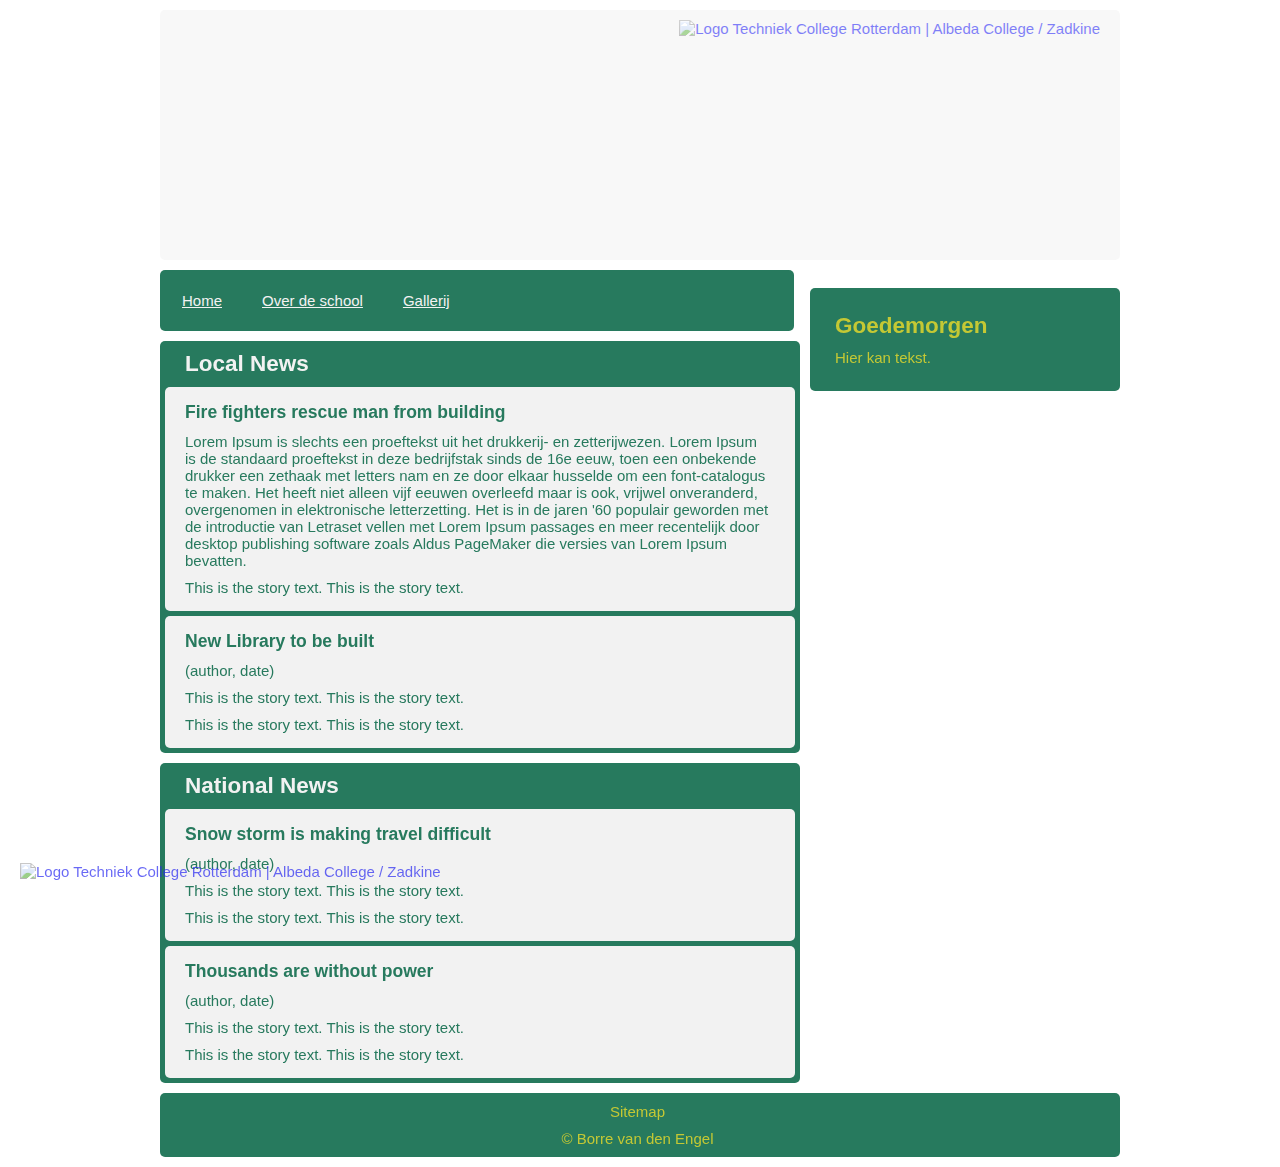
==== index.html @ 30a44307 "Add files via upload" ====
<!DOCTYPE html>
<html lang="nl">
  <head>
    <meta charset="UTF-8">
    <title>News</title>
    <link rel="stylesheet" type="text/css" href="style.css">
    <!--[if lt IE 9]>
    <script>
      document.createElement("article");
      document.createElement("aside");
      document.createElement("footer");
      document.createElement("header");
      document.createElement("main");
      document.createElement("nav");
      document.createElement("section");
    </script>
    <![endif]-->
  </head>
  <body>
  <a href="https://techniekcollegerotterdam.nl">
  <img src="https://www.techniekcollegerotterdam.nl/sites/default/files/logo-techniek-college.svg" alt="Logo Techniek College Rotterdam | Albeda College / Zadkine" class="logo2">
   </a>
   <header class="banner">
	<div class="banneroverlay">
    <a href="index.html">
	<img src="https://www.techniekcollegerotterdam.nl/sites/default/files/logo-techniek-college.svg" alt="Logo Techniek College Rotterdam | Albeda College / Zadkine" class="logo1">
	  </a>
	  </div>
    </header>
 <nav>
    <ul>
    <li><a href="#">Home</a></li>
    <li><a href="#">Over de school</a>
      <ul class="dropdown">
        <li><a href="#">Natschool</a></li>
        <li><a href="#">Eduarte</a></li>
        <li><a href="#">Opleidingswijzer</a></li>
		<li><a href="#">SLB</a></li>
      </ul>
    </li>
    <li><a href="#">Gallerij</a></li>
  </ul>
    </nav>
   

    <main>
	
      <section>
        <h2>Local News</h2>
        <article>
          <header> 
            <h3>Fire fighters rescue man from building</h3>
          </header>
          <p>
Lorem Ipsum is slechts een proeftekst uit het drukkerij- en zetterijwezen. 
Lorem Ipsum is de standaard proeftekst in deze bedrijfstak sinds de 16e eeuw, toen een onbekende drukker een zethaak
 met letters nam en ze door elkaar husselde om een font-catalogus te maken. 
 Het heeft niet alleen vijf eeuwen overleefd maar is ook, vrijwel onveranderd, overgenomen in elektronische letterzetting.
 Het is in de jaren '60 populair geworden met de introductie van Letraset vellen met Lorem Ipsum passages 
 en meer recentelijk door desktop publishing software zoals Aldus PageMaker die versies van Lorem Ipsum bevatten.
 </p>
          <p>This is the story text. This is the story text.</p>
        </article>

        <article>
          <header>
            <h3>New Library to be built</h3>
            <p>(author, date)</p>
          </header>
          <p>This is the story text. This is the story text.</p>
          <p>This is the story text. This is the story text.</p>
        </article>
      </section>

      <section>
        <h2>National News</h2>
        <article>
          <header>
            <h3>Snow storm is making travel difficult</h3>
            <p>(author, date)</p>
          </header>
          <p>This is the story text. This is the story text.</p>
          <p>This is the story text. This is the story text.</p>
        </article>

        <article>
          <header>
            <h3>Thousands are without power</h3>
            <p>(author, date)</p>
          </header>
          <p>This is the story text. This is the story text.</p>
          <p>This is the story text. This is the story text.</p>
        </article>
      </section>
    </main>

    
	<aside>
      <h2>Goedemorgen</h2>
      <p>Hier kan tekst.</p>
    </aside>
    <footer>
     <p>Sitemap</p> <p>&copy; Borre van den Engel</p> 
    </footer>

  </body>
</html>
---- style.css ----
@charset "UTF-8";

article, aside, footer, header, main, nav, section {
  display: block;
}

h1, h2, h3, ul, li,  p {
  padding: 5px 10px 5px 5px;
  margin: 0;
}
html, body,  
article, aside, footer, header, main, nav, section {
  padding: 0;
  margin: 0;
}
.banner .banneroverlay h1, .banner .banneroverlay p {
	color: #f0f0f0;
	opacity: 1;
	
}
.banner {
  background-image: url("banner.jpg");
  background-size: cover;
  background-position: center;
height: 250px;
  margin-top:10px;
   border: 0px;
  border-radius: 5px;
}
.banneroverlay {
  background: #f0f0f0;
  opacity: 0.6;
  color: #f0f0f0;
  padding: 10px 20px;
  margin-top:10px;
  height: 230px;
   border: 0px;
  border-radius: 5px;
}
.logo1 {
	float:right;
}
.logo2 {
	position: fixed;
	bottom: 20px;
	left: 20px;
	opacity: 0.7;
}
body {
  width: 960px;
  margin-left: auto;
  margin-right: auto; 
  background: url("background_white.png");
  opacity: 0.85;
  background-size: cover;
  background-attachment: fixed;
  background-position: center;
  font-family: Helvetica, Arial, sans-serif;
  font-size: 15px;
  
}

/* Navigatie */
nav {
  background-color: #006241;
  padding: 2px;
  margin-top: 10px;
   border: 0px;
  border-radius: 5px;
  width: 630px;
  float:left;
  
}
ul {
 
    list-style: none;
    margin: 0;
    padding-left: 0;
	padding-top: 0;
}

li {
    color: #f0f0f0;
  background: #006241;
    display: block;
    float: left;
    padding: 20px;
    position: relative;
    text-decoration: none;
  transition-duration: 0.5s;
}
  
li a {
  color: #f0f0f0
}

li:hover {
    background: #babf10;
    cursor: pointer;
}

ul li ul {
    visibility: hidden;
  opacity: 0;
  min-width: 5rem;
  width:100%;
    position: absolute;
  transition: all 0.5s ease;
  margin-top: 20px;
    left: 0;
  display: none;
}

ul li:hover > ul,
ul li:focus-within > ul, 
ul li ul:hover {
  visibility: visible;
  opacity: 1;
  display: block;
}

ul li ul li {
    clear: both;
  width: 100%;
}

/* Website */
section {
  background-color: #006241;
  margin-top: 10px;
  padding: 5px;
  border: 0px;
  border-radius: 5px;
  
}
section h2 {
	padding:5px 9px 5px 20px;
	color: #f0f0f0;
}

article {
  background-color: #f0f0f0;
  margin-top: 5px;
  padding: 10px 15px;
  border: 0px;
  border-radius: 5px;
  color: #006241;
}

main {
  width: 640px;
  float: left;
  margin-bottom: 10px;
}

aside {
  background-color: #006241;
  width: 270px;
  float: right;
  padding: 20px;
  margin-top: -43px;
  color: #babf10; 
  border: 0px;
  border-radius: 5px;

}

footer {
  clear: both;
  background-color: #006241;
  color: #babf10;
  padding: 5px 20px;
  border: 0px;
  border-radius: 5px;
  margin-bottom:10px;
  text-align: center;
}
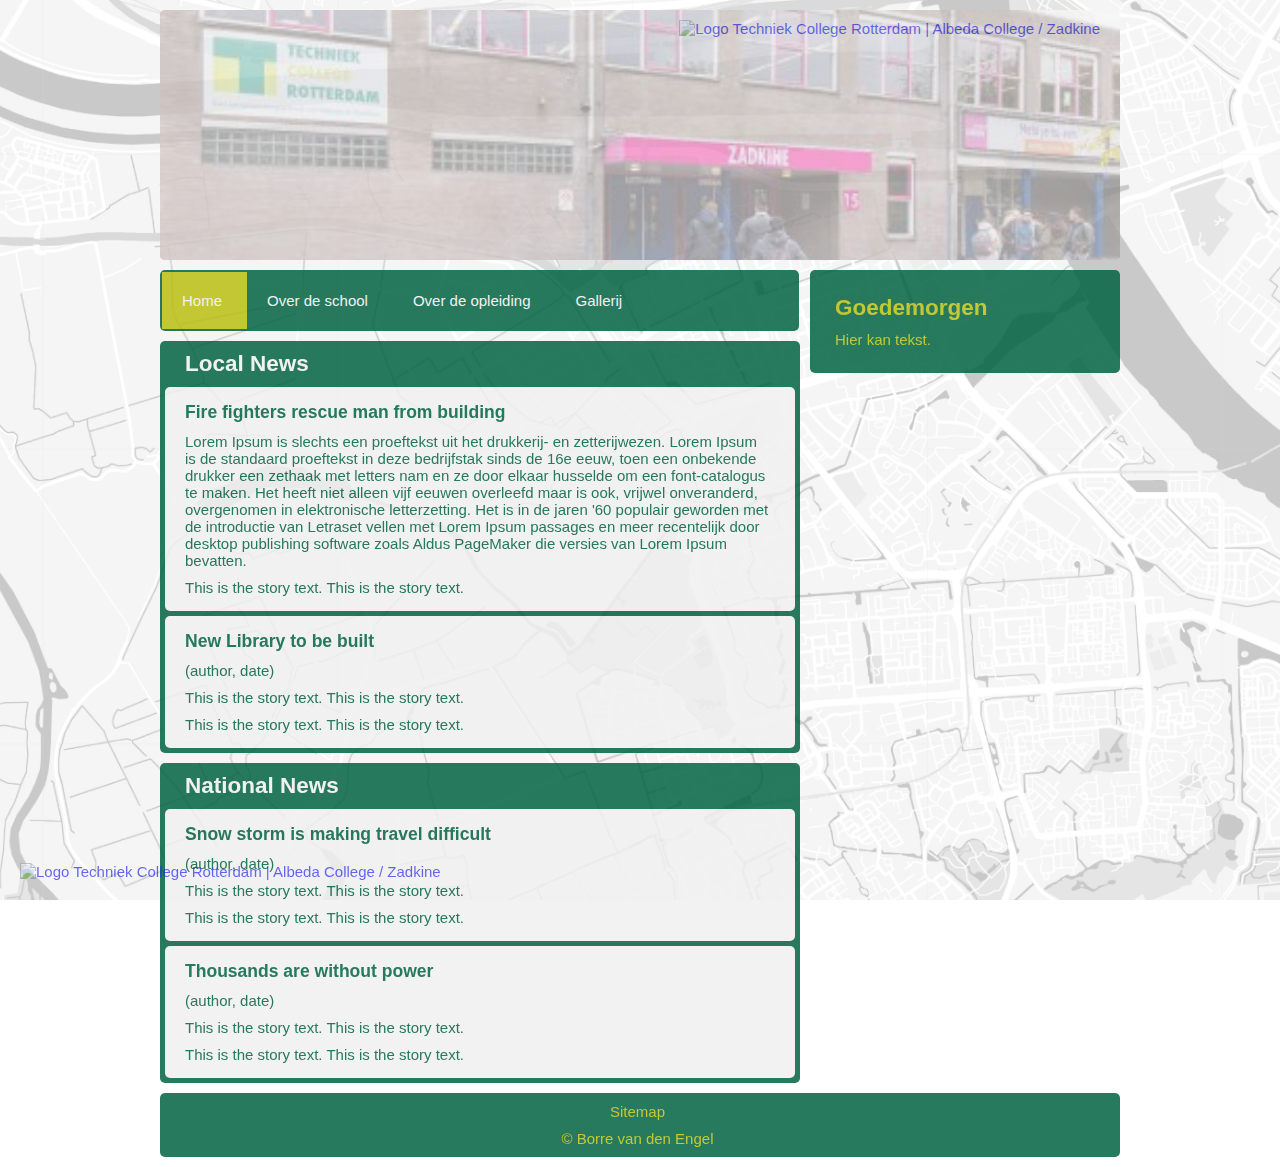
==== commit ce7b2515: "Add files via upload" ====
--- a/index.html
+++ b/index.html
@@ -2,7 +2,7 @@
 <html lang="nl">
   <head>
     <meta charset="UTF-8">
-    <title>News</title>
+    <title>Home :: Website Ouderavond </title>
     <link rel="stylesheet" type="text/css" href="style.css">
     <!--[if lt IE 9]>
     <script>
@@ -29,16 +29,17 @@
     </header>
  <nav>
     <ul>
-    <li><a href="#">Home</a></li>
-    <li><a href="#">Over de school</a>
+    <li id="active"><a href="index.html">Home</a></li>
+    <li><a href="ods.html">Over de school</a>
       <ul class="dropdown">
-        <li><a href="#">Natschool</a></li>
-        <li><a href="#">Eduarte</a></li>
-        <li><a href="#">Opleidingswijzer</a></li>
-		<li><a href="#">SLB</a></li>
+        <li><a href="ods_natschool.html">Natschool</a></li>
+        <li><a href="ods_eduarte.html">Eduarte</a></li>
+        <li><a href="ods_opleidingswijzer.html">Opleidingswijzer</a></li>
+		<li><a href="ods_slb.html">SLB</a></li>
       </ul>
     </li>
-    <li><a href="#">Gallerij</a></li>
+	<li><a href="odo.html">Over de opleiding</a>
+    <li><a href="gallerij.html">Gallerij</a></li>
   </ul>
     </nav>
    
--- a/style.css
+++ b/style.css
@@ -59,7 +59,45 @@
   font-size: 15px;
   
 }
-
+/* Side nav */
+
+
+aside ul {
+	background-color: #006241;
+  padding: 2px;
+  width: 250px;
+  margin-top: 10px;
+	list-style: none;
+    margin: 0;
+    padding-left: 0;
+	padding-top: 0;
+}
+aside ul li {
+	    color: #f0f0f0;
+  background: #babf10;
+
+    display: block;
+    float: left;
+   width: 250px;
+    position: relative;
+    text-decoration: none;
+  transition-duration: 0.5s;
+}
+aside ul li a {
+	text-decoration: none;
+	color: #006241;
+	padding:20px;
+	display:block;
+	
+}
+aside ul li a:active, aside ul li a:visited {
+	text-decoration: none;
+}
+aside ul li a:hover {
+	color: #babf10;
+	background: #006241;
+	
+}
 /* Navigatie */
 nav {
   background-color: #006241;
@@ -67,11 +105,11 @@
   margin-top: 10px;
    border: 0px;
   border-radius: 5px;
-  width: 630px;
+  width: 635px;
   float:left;
   
 }
-ul {
+nav ul {
  
     list-style: none;
     margin: 0;
@@ -79,49 +117,77 @@
 	padding-top: 0;
 }
 
-li {
+nav ul li {
     color: #f0f0f0;
   background: #006241;
     display: block;
     float: left;
-    padding: 20px;
+   
     position: relative;
     text-decoration: none;
   transition-duration: 0.5s;
 }
   
-li a {
-  color: #f0f0f0
-}
-
-li:hover {
+nav ul li a {
+  color: #f0f0f0;
+  display:block;
+  padding:15px;
+  text-decoration:none;
+}
+
+nav ul li:hover, #active {
     background: #babf10;
     cursor: pointer;
 }
 
-ul li ul {
+nav ul li ul {
     visibility: hidden;
   opacity: 0;
   min-width: 5rem;
   width:100%;
     position: absolute;
   transition: all 0.5s ease;
-  margin-top: 20px;
+ margin-top:5px;
     left: 0;
   display: none;
 }
 
-ul li:hover > ul,
-ul li:focus-within > ul, 
-ul li ul:hover {
+
+nav ul li:hover > ul,
+nav ul li:focus-within > ul, 
+nav ul li ul:hover {
   visibility: visible;
   opacity: 1;
   display: block;
 }
 
-ul li ul li {
+nav ul li ul li {
     clear: both;
   width: 100%;
+}
+/* Tabel */
+table {
+	width:600px;
+}
+td {
+	background: #babf10;
+	padding:20px;
+	width:266px;
+	text-align: center;
+	  transition: all 0.5s ease;
+
+}
+th {
+	background: #006241;
+	width:60px;
+	padding:20px;
+	color: #babf10;
+	empty-cells:hide;
+	
+}
+td:hover {
+	background: #006241;
+	color: #f0f0f0;
 }
 
 /* Website */
@@ -158,11 +224,14 @@
   width: 270px;
   float: right;
   padding: 20px;
-  margin-top: -43px;
+  margin-top: -61px;
   color: #babf10; 
   border: 0px;
   border-radius: 5px;
 
+}
+.sideimage {
+	width:100%;
 }
 
 footer {
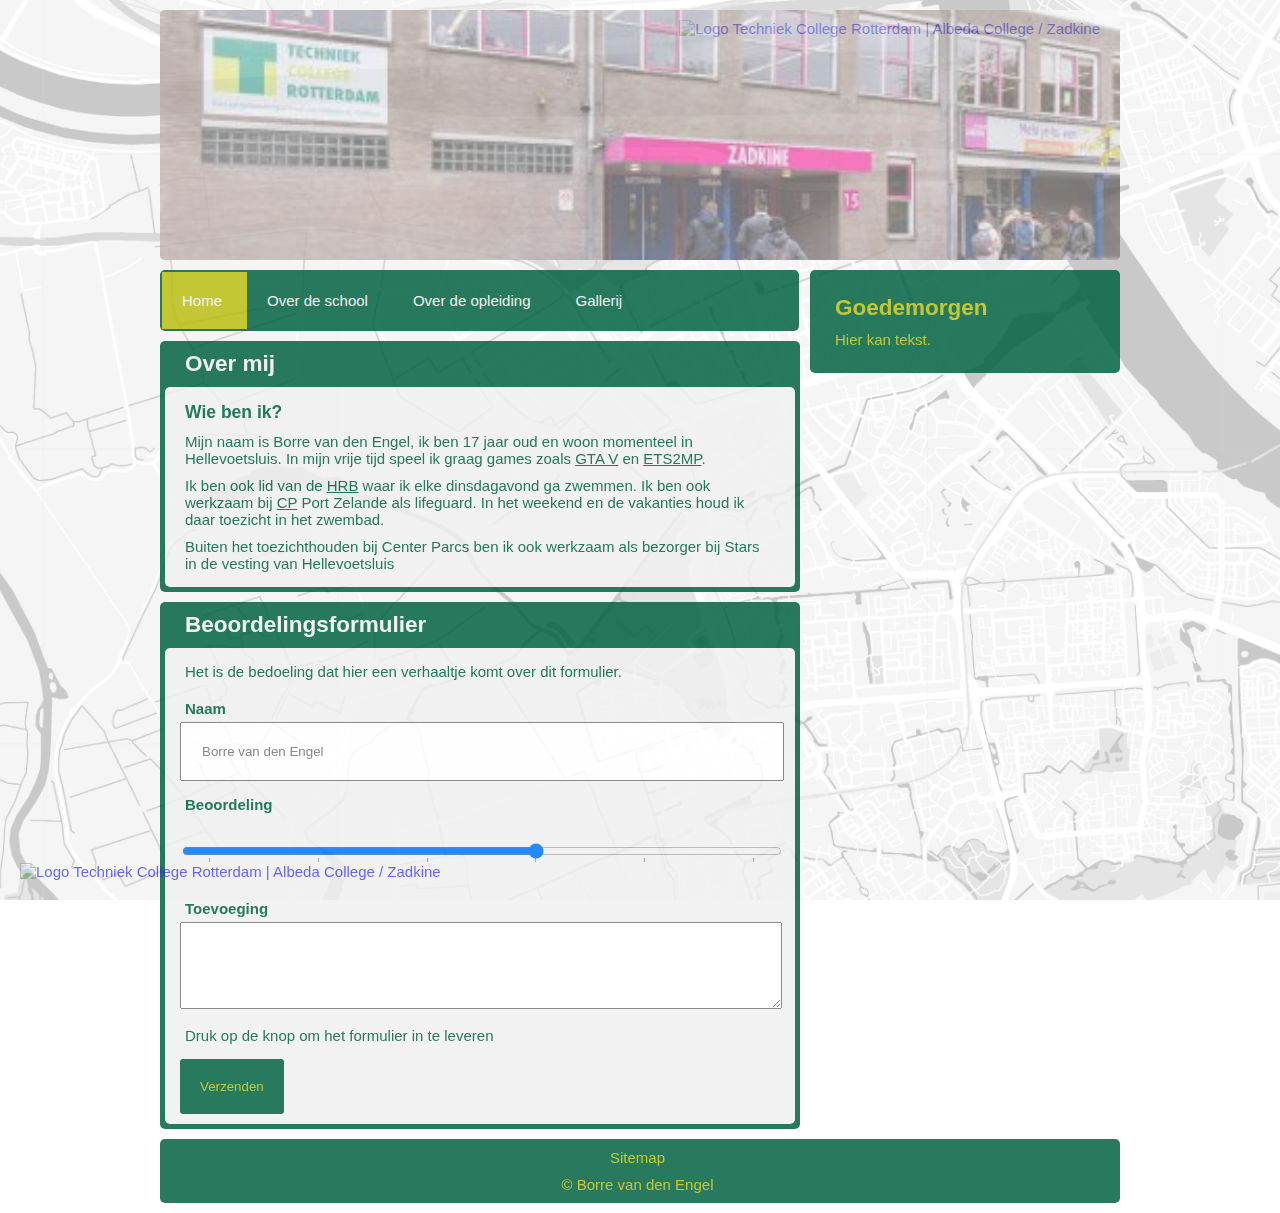
==== commit b28d87ca: "Add files via upload" ====
--- a/index.html
+++ b/index.html
@@ -47,51 +47,54 @@
     <main>
 	
       <section>
-        <h2>Local News</h2>
+        <h2>Over mij</h2>
         <article>
           <header> 
-            <h3>Fire fighters rescue man from building</h3>
+            <h3>Wie ben ik?</h3>
           </header>
           <p>
-Lorem Ipsum is slechts een proeftekst uit het drukkerij- en zetterijwezen. 
-Lorem Ipsum is de standaard proeftekst in deze bedrijfstak sinds de 16e eeuw, toen een onbekende drukker een zethaak
- met letters nam en ze door elkaar husselde om een font-catalogus te maken. 
- Het heeft niet alleen vijf eeuwen overleefd maar is ook, vrijwel onveranderd, overgenomen in elektronische letterzetting.
- Het is in de jaren '60 populair geworden met de introductie van Letraset vellen met Lorem Ipsum passages 
- en meer recentelijk door desktop publishing software zoals Aldus PageMaker die versies van Lorem Ipsum bevatten.
- </p>
-          <p>This is the story text. This is the story text.</p>
+Mijn naam is Borre van den Engel, ik ben 17 jaar oud en woon momenteel in Hellevoetsluis. 
+In mijn vrije tijd speel ik graag games zoals <def title="Grand Theft Auto V">GTA V</def> en <def title="Euro Truck Simulator 2 Multiplayer">ETS2MP</def>. </p>
+          <p>Ik ben ook lid van de <def title="Helvoetse Reddingsbrigade">HRB</def> waar ik elke dinsdagavond ga zwemmen. Ik ben ook werkzaam bij <def title="Center Parcs">CP</def> Port Zelande als lifeguard. 
+		  In het weekend en de vakanties houd ik daar toezicht in het zwembad. </p>
+		  <p>Buiten het toezichthouden bij Center Parcs ben ik ook werkzaam als bezorger bij Stars in de vesting van Hellevoetsluis</p>
         </article>
 
-        <article>
-          <header>
-            <h3>New Library to be built</h3>
-            <p>(author, date)</p>
-          </header>
-          <p>This is the story text. This is the story text.</p>
-          <p>This is the story text. This is the story text.</p>
-        </article>
+      
       </section>
 
       <section>
-        <h2>National News</h2>
+        <h2>Beoordelingsformulier</h2>
         <article>
-          <header>
-            <h3>Snow storm is making travel difficult</h3>
-            <p>(author, date)</p>
-          </header>
-          <p>This is the story text. This is the story text.</p>
-          <p>This is the story text. This is the story text.</p>
+       
+          <p>Het is de bedoeling dat hier een verhaaltje komt over dit formulier.</p>
+          <form id="beoordeling">
+			<label for="naam"><p><b>Naam</b></p></label>
+			<input type="text" id="naam" placeholder="Borre van den Engel">
+		
+			<label for="rating"><p><b>Beoordeling</b></p>
+			</label>
+		  <input id="rating" type="range" min="0" max="5" step="1" list="rating-list">
+		  <datalist id="rating-list">
+			<option value="0" label="0">
+			<option value="1" label="1">
+			<option value="2" label="2">
+			<option value="3" label="3">
+			<option value="4" label="4">
+			<option value="5" label="5">
+		  </datalist>
+		  
+		  <label for="toevoeging"><p><b>Toevoeging</b></p></label>
+		  <textarea id="toevoeging" name="toevoeging" rows="5">
+		  </textarea>
+		  <p>Druk op de knop om het formulier in te leveren</p>
+		  <button value="Verzenden">Verzenden</button>
+		  
+		  
+		  </form>
         </article>
 
-        <article>
-          <header>
-            <h3>Thousands are without power</h3>
-            <p>(author, date)</p>
-          </header>
-          <p>This is the story text. This is the story text.</p>
-          <p>This is the story text. This is the story text.</p>
-        </article>
+      
       </section>
     </main>
 
--- a/style.css
+++ b/style.css
@@ -29,7 +29,7 @@
 }
 .banneroverlay {
   background: #f0f0f0;
-  opacity: 0.6;
+  opacity: 0.4;
   color: #f0f0f0;
   padding: 10px 20px;
   margin-top:10px;
@@ -39,6 +39,7 @@
 }
 .logo1 {
 	float:right;
+	
 }
 .logo2 {
 	position: fixed;
@@ -49,9 +50,9 @@
 body {
   width: 960px;
   margin-left: auto;
-  margin-right: auto; 
+  margin-right: auto;  
+  opacity: 0.85;
   background: url("background_white.png");
-  opacity: 0.85;
   background-size: cover;
   background-attachment: fixed;
   background-position: center;
@@ -185,12 +186,46 @@
 	empty-cells:hide;
 	
 }
+
 td:hover {
 	background: #006241;
 	color: #f0f0f0;
 }
-
+/* Formuliertje */
+form#beoordeling {
+	width:600px;
+}
+
+form#beoordeling input {
+	width: 560px;
+	padding: 20px;
+}
+form#beoordeling textarea {
+	width: 590px;
+	padding: 5px;
+}
+
+form#beoordeling p {
+	margin-top:10px;
+}
+form#beoordeling button {
+	padding: 20px;
+	background: #006241;
+	color: #babf10;
+	border: 1px;
+	border-radius:3px;
+	margin-top:10px;
+}
+form#beoordeling button:hover {
+	background: #babf10;
+	color: #006241;
+}
 /* Website */
+
+def {
+	text-decoration: underline;
+}
+
 section {
   background-color: #006241;
   margin-top: 10px;
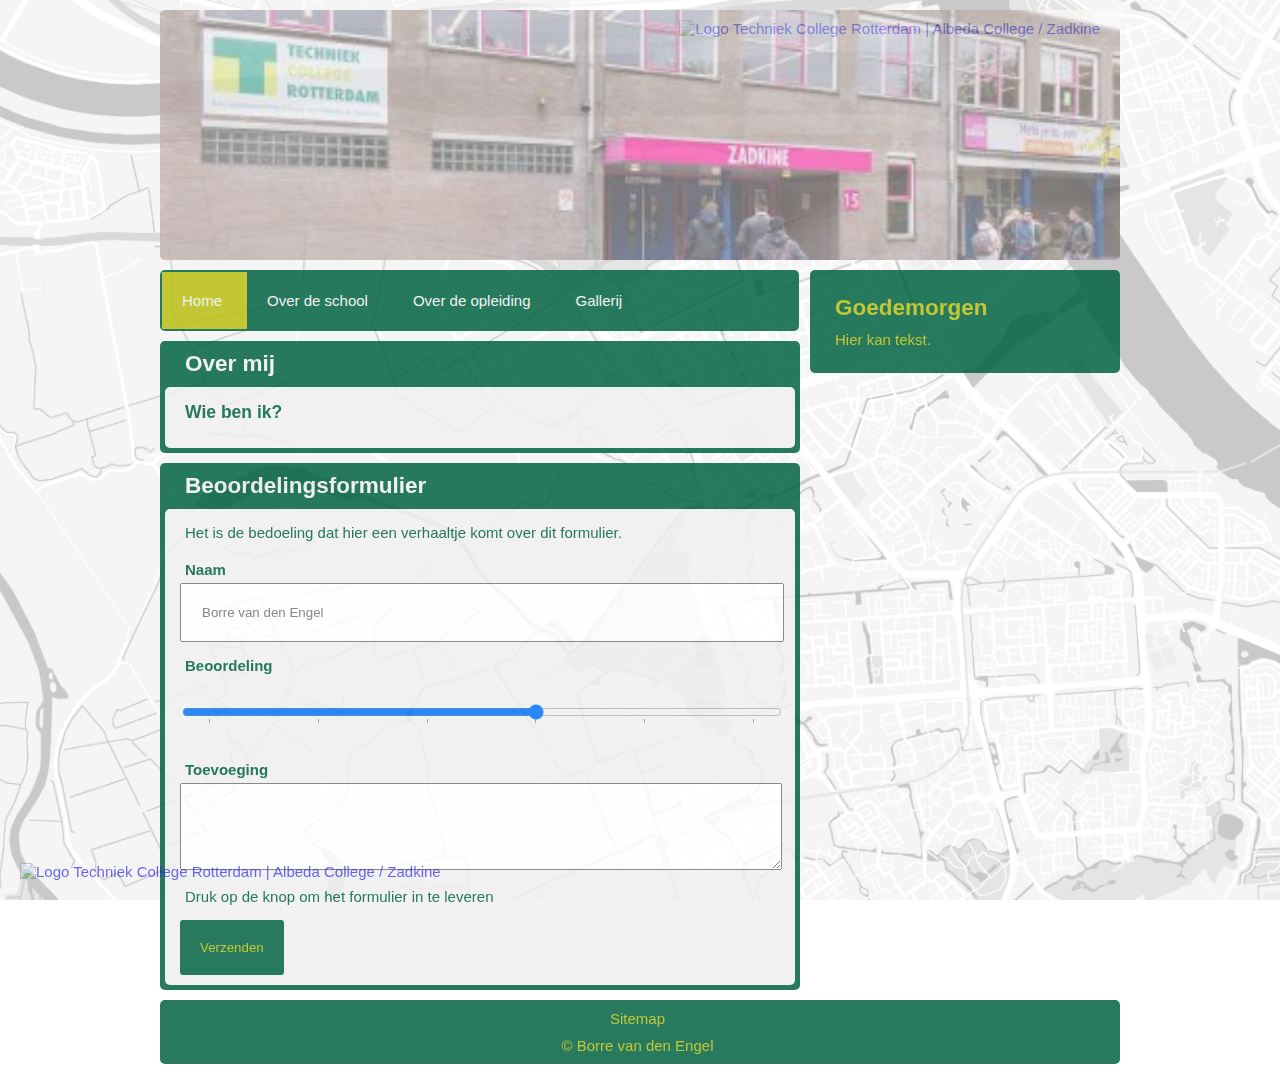
==== commit 73a45aa4: "Update index.html" ====
--- a/index.html
+++ b/index.html
@@ -53,12 +53,8 @@
             <h3>Wie ben ik?</h3>
           </header>
           <p>
-Mijn naam is Borre van den Engel, ik ben 17 jaar oud en woon momenteel in Hellevoetsluis. 
-In mijn vrije tijd speel ik graag games zoals <def title="Grand Theft Auto V">GTA V</def> en <def title="Euro Truck Simulator 2 Multiplayer">ETS2MP</def>. </p>
-          <p>Ik ben ook lid van de <def title="Helvoetse Reddingsbrigade">HRB</def> waar ik elke dinsdagavond ga zwemmen. Ik ben ook werkzaam bij <def title="Center Parcs">CP</def> Port Zelande als lifeguard. 
-		  In het weekend en de vakanties houd ik daar toezicht in het zwembad. </p>
-		  <p>Buiten het toezichthouden bij Center Parcs ben ik ook werkzaam als bezorger bij Stars in de vesting van Hellevoetsluis</p>
-        </article>
+		</p>
+	      </article>
 
       
       </section>
@@ -108,4 +104,4 @@
     </footer>
 
   </body>
-</html>+</html>
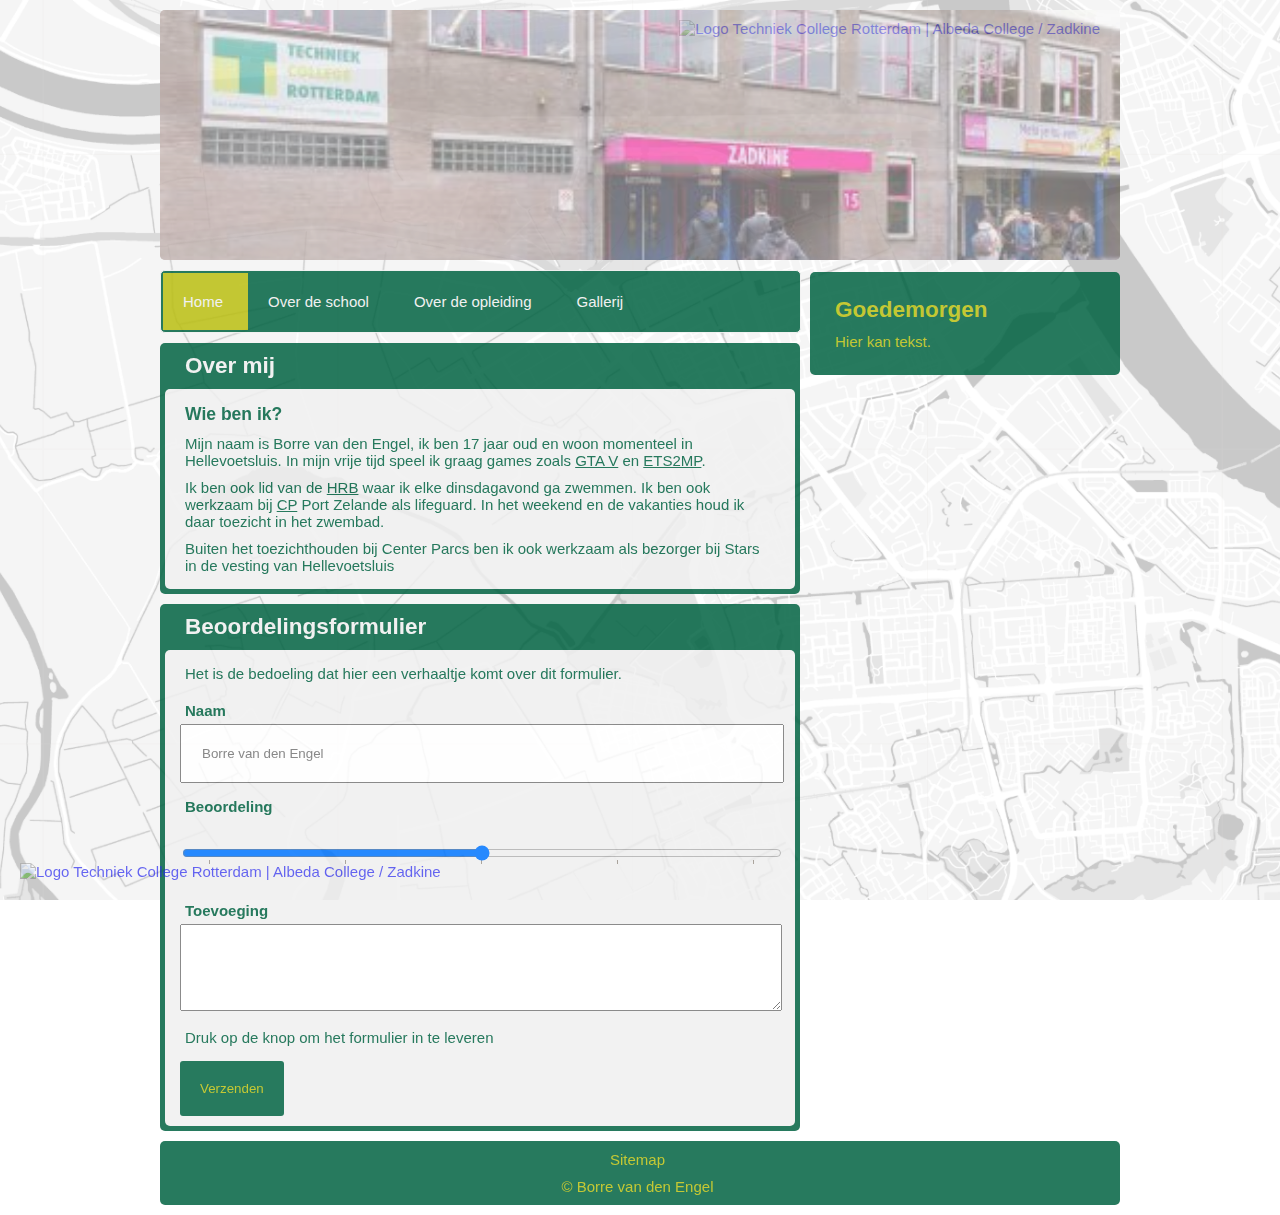
==== commit 9c1081cc: "Add files via upload" ====
--- a/index.html
+++ b/index.html
@@ -53,8 +53,12 @@
             <h3>Wie ben ik?</h3>
           </header>
           <p>
-		</p>
-	      </article>
+Mijn naam is Borre van den Engel, ik ben 17 jaar oud en woon momenteel in Hellevoetsluis. 
+In mijn vrije tijd speel ik graag games zoals <def title="Grand Theft Auto V">GTA V</def> en <def title="Euro Truck Simulator 2 Multiplayer">ETS2MP</def>. </p>
+          <p>Ik ben ook lid van de <def title="Helvoetse Reddingsbrigade">HRB</def> waar ik elke dinsdagavond ga zwemmen. Ik ben ook werkzaam bij <def title="Center Parcs">CP</def> Port Zelande als lifeguard. 
+		  In het weekend en de vakanties houd ik daar toezicht in het zwembad. </p>
+		  <p>Buiten het toezichthouden bij Center Parcs ben ik ook werkzaam als bezorger bij Stars in de vesting van Hellevoetsluis</p>
+        </article>
 
       
       </section>
@@ -70,7 +74,7 @@
 		
 			<label for="rating"><p><b>Beoordeling</b></p>
 			</label>
-		  <input id="rating" type="range" min="0" max="5" step="1" list="rating-list">
+		  <input id="rating" type="range" min="1" max="5" step="1" list="rating-list">
 		  <datalist id="rating-list">
 			<option value="0" label="0">
 			<option value="1" label="1">
@@ -104,4 +108,4 @@
     </footer>
 
   </body>
-</html>
+</html>--- a/style.css
+++ b/style.css
@@ -104,10 +104,13 @@
   background-color: #006241;
   padding: 2px;
   margin-top: 10px;
-   border: 0px;
+   border: solid 1px #f0f0f0;
   border-radius: 5px;
   width: 635px;
   float:left;
+  position: sticky;
+  top:10px;
+  
   
 }
 nav ul {
@@ -151,6 +154,7 @@
  margin-top:5px;
     left: 0;
   display: none;
+  
 }
 
 
@@ -220,6 +224,15 @@
 	background: #babf10;
 	color: #006241;
 }
+/* Afbeelding MySQL */
+section#mysql img {
+	width: 50%;
+}
+section#mysql img:hover {
+	
+	width:100%;
+	
+}
 /* Website */
 
 def {
@@ -256,10 +269,11 @@
 
 aside {
   background-color: #006241;
+  position: relative;
   width: 270px;
   float: right;
   padding: 20px;
-  margin-top: -61px;
+  top: -61px;
   color: #babf10; 
   border: 0px;
   border-radius: 5px;
@@ -278,4 +292,7 @@
   border-radius: 5px;
   margin-bottom:10px;
   text-align: center;
+}
+.imgopbouw {
+	width: 100%;
 }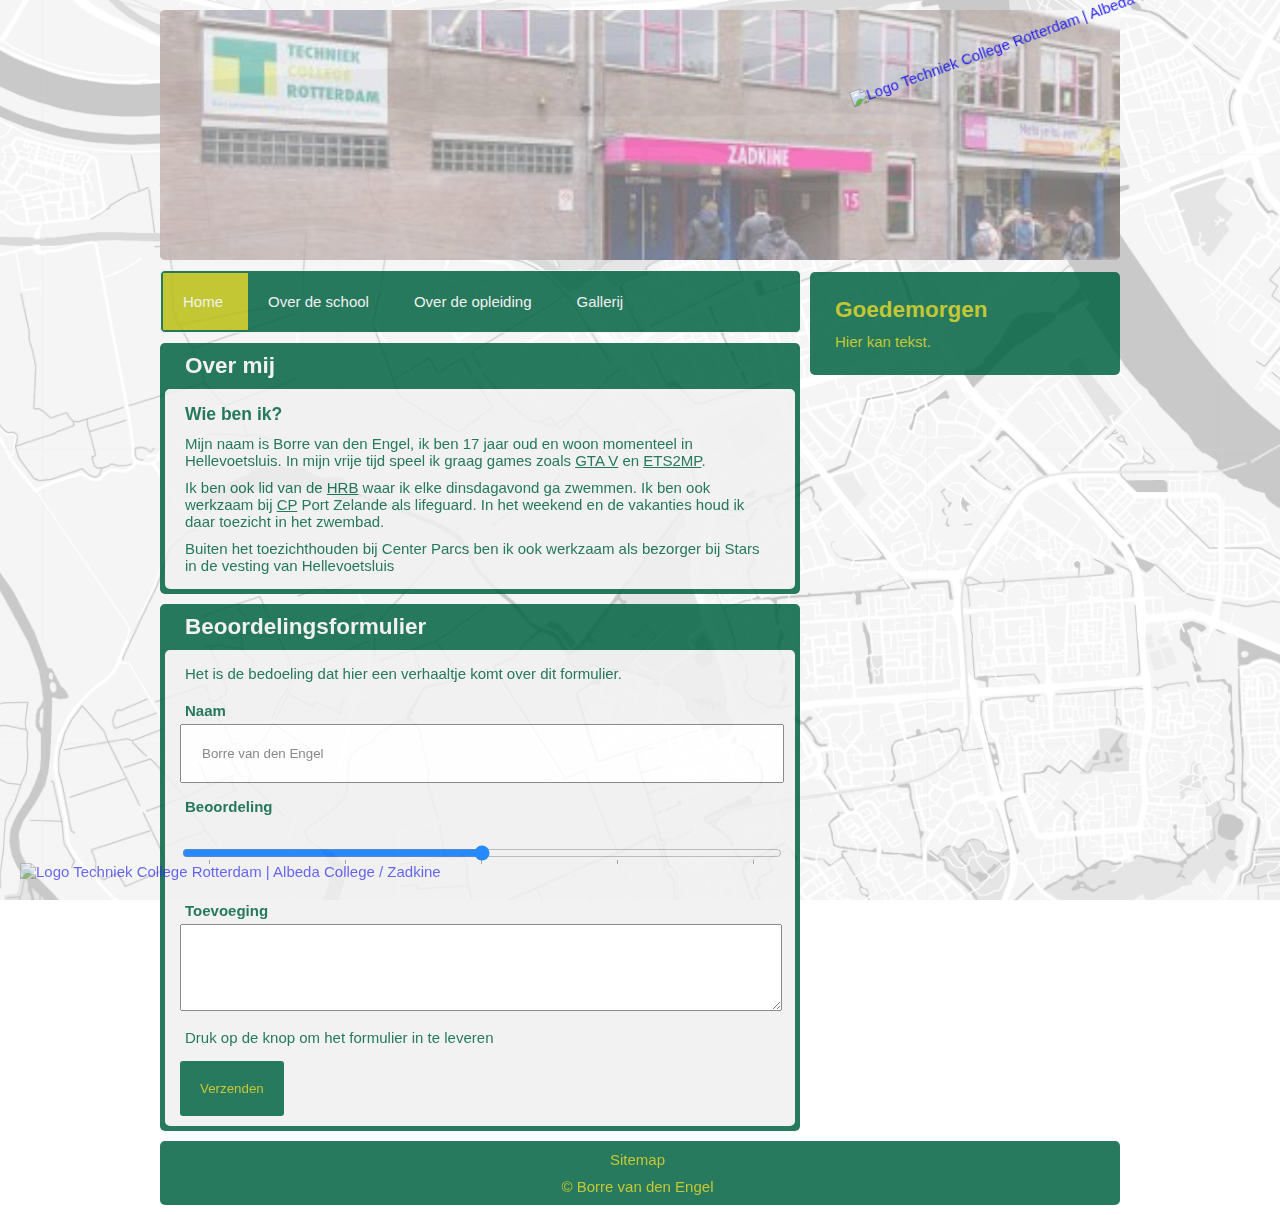
==== commit ac67dc44: "Add files via upload" ====
--- a/index.html
+++ b/index.html
@@ -20,11 +20,12 @@
   <a href="https://techniekcollegerotterdam.nl">
   <img src="https://www.techniekcollegerotterdam.nl/sites/default/files/logo-techniek-college.svg" alt="Logo Techniek College Rotterdam | Albeda College / Zadkine" class="logo2">
    </a>
-   <header class="banner">
-	<div class="banneroverlay">
-    <a href="index.html">
+    <header class="banner">
+       <a href="index.html">
 	<img src="https://www.techniekcollegerotterdam.nl/sites/default/files/logo-techniek-college.svg" alt="Logo Techniek College Rotterdam | Albeda College / Zadkine" class="logo1">
 	  </a>
+	<div class="banneroverlay">
+
 	  </div>
     </header>
  <nav>
--- a/style.css
+++ b/style.css
@@ -38,8 +38,16 @@
   border-radius: 5px;
 }
 .logo1 {
-	float:right;
-	
+	top:20px;
+	right: 20px;
+	z-index: 10;
+	position: absolute;
+	transition: all 0.5s ease-in-out;
+	transform: rotate(-20deg);
+	
+}
+.logo1:hover {
+	transform: rotate(20deg);
 }
 .logo2 {
 	position: fixed;
@@ -61,7 +69,12 @@
   
 }
 /* Side nav */
-
+aside#menutje {
+	position: sticky;
+	top:10px;
+	margin-top:-61px;
+	border: 1px #f0f0f0 solid;
+}
 
 aside ul {
 	background-color: #006241;
@@ -99,6 +112,7 @@
 	background: #006241;
 	
 }
+
 /* Navigatie */
 nav {
   background-color: #006241;
@@ -226,11 +240,16 @@
 }
 /* Afbeelding MySQL */
 section#mysql img {
-	width: 50%;
-}
-section#mysql img:hover {
-	
-	width:100%;
+	width:100%; 
+}
+section#mysql #img1 {
+	width: 100%;
+	height:460px;
+	background: url("images/mysql/screenshot_5.png");
+}
+section#mysql #img1:hover {
+	
+	background: url("images/mysql/screenshot_2.png");
 	
 }
 /* Website */
@@ -279,6 +298,7 @@
   border-radius: 5px;
 
 }
+
 .sideimage {
 	width:100%;
 }
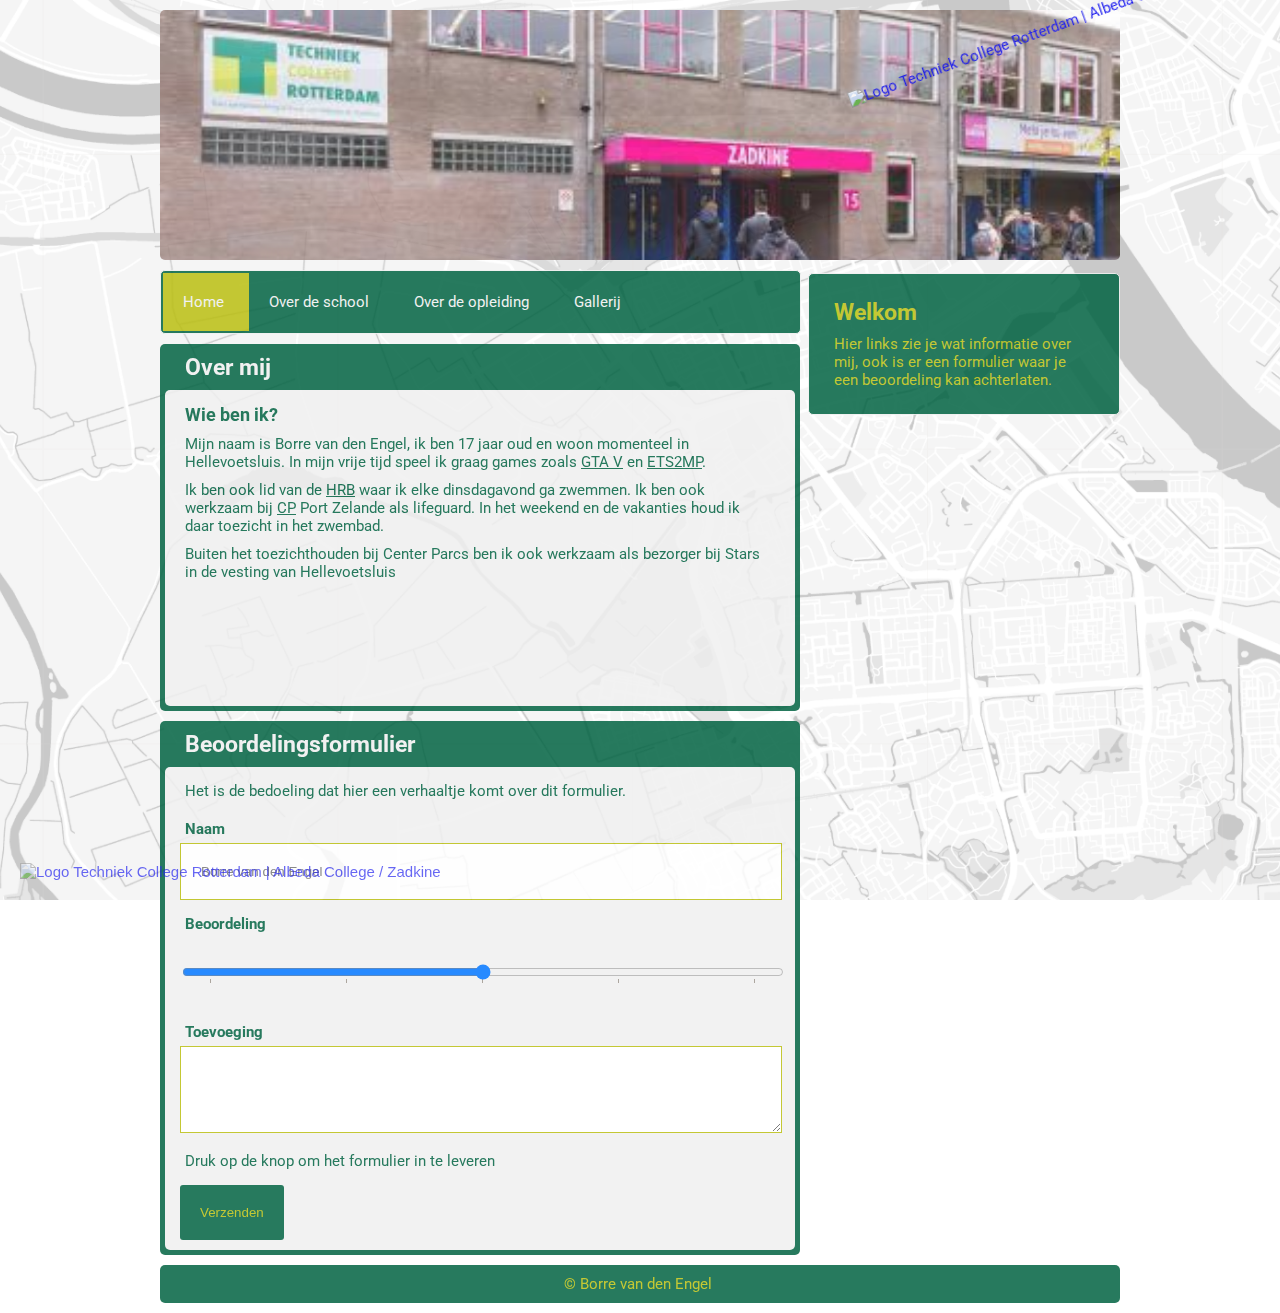
==== commit 6c7939da: "Add files via upload" ====
--- a/index.html
+++ b/index.html
@@ -4,6 +4,8 @@
     <meta charset="UTF-8">
     <title>Home :: Website Ouderavond </title>
     <link rel="stylesheet" type="text/css" href="style.css">
+		<link rel="stylesheet" href="https://use.fontawesome.com/releases/v5.3.1/css/all.css" integrity="sha384-mzrmE5qonljUremFsqc01SB46JvROS7bZs3IO2EmfFsd15uHvIt+Y8vEf7N7fWAU" crossorigin="anonymous">
+
     <!--[if lt IE 9]>
     <script>
       document.createElement("article");
@@ -24,9 +26,7 @@
        <a href="index.html">
 	<img src="https://www.techniekcollegerotterdam.nl/sites/default/files/logo-techniek-college.svg" alt="Logo Techniek College Rotterdam | Albeda College / Zadkine" class="logo1">
 	  </a>
-	<div class="banneroverlay">
-
-	  </div>
+	
     </header>
  <nav>
     <ul>
@@ -35,8 +35,9 @@
       <ul class="dropdown">
         <li><a href="ods_natschool.html">Natschool</a></li>
         <li><a href="ods_eduarte.html">Eduarte</a></li>
-        <li><a href="ods_opleidingswijzer.html">Opleidingswijzer</a></li>
+        <li><a href="ods_software.html">Software</a></li>
 		<li><a href="ods_slb.html">SLB</a></li>
+		
       </ul>
     </li>
 	<li><a href="odo.html">Over de opleiding</a>
@@ -48,7 +49,7 @@
     <main>
 	
       <section>
-        <h2>Over mij</h2>
+        <h2><i class="fas fa-info"></i> Over mij</h2>
         <article>
           <header> 
             <h3>Wie ben ik?</h3>
@@ -59,13 +60,17 @@
           <p>Ik ben ook lid van de <def title="Helvoetse Reddingsbrigade">HRB</def> waar ik elke dinsdagavond ga zwemmen. Ik ben ook werkzaam bij <def title="Center Parcs">CP</def> Port Zelande als lifeguard. 
 		  In het weekend en de vakanties houd ik daar toezicht in het zwembad. </p>
 		  <p>Buiten het toezichthouden bij Center Parcs ben ik ook werkzaam als bezorger bij Stars in de vesting van Hellevoetsluis</p>
-        </article>
+        <div class="animatie">
+		<div class="boot"></div>
+		<div class="water"></div>
+		</div>
+		</article>
 
       
       </section>
 
       <section>
-        <h2>Beoordelingsformulier</h2>
+        <h2><i class="fab fa-wpforms"></i> Beoordelingsformulier</h2>
         <article>
        
           <p>Het is de bedoeling dat hier een verhaaltje komt over dit formulier.</p>
@@ -101,11 +106,11 @@
 
     
 	<aside>
-      <h2>Goedemorgen</h2>
-      <p>Hier kan tekst.</p>
+      <h2><i class="fas fa-home"></i> Welkom</h2>
+      <p>Hier links zie je wat informatie over mij, ook is er een formulier waar je een beoordeling kan achterlaten.</p>
     </aside>
     <footer>
-     <p>Sitemap</p> <p>&copy; Borre van den Engel</p> 
+     <p>&copy; Borre van den Engel</p> 
     </footer>
 
   </body>
--- a/style.css
+++ b/style.css
@@ -1,4 +1,5 @@
 @charset "UTF-8";
+@import url('https://fonts.googleapis.com/css?family=Roboto');
 
 article, aside, footer, header, main, nav, section {
   display: block;
@@ -12,6 +13,8 @@
 article, aside, footer, header, main, nav, section {
   padding: 0;
   margin: 0;
+  font-family: 'Roboto', sans-serif;
+
 }
 .banner .banneroverlay h1, .banner .banneroverlay p {
 	color: #f0f0f0;
@@ -168,6 +171,7 @@
  margin-top:5px;
     left: 0;
   display: none;
+  z-index: 100;
   
 }
 
@@ -217,10 +221,17 @@
 form#beoordeling input {
 	width: 560px;
 	padding: 20px;
+	border: 1px solid #babf10;
+}
+form#beoordeling input:active, #beoordeling input:focus, #beoordeling textarea:active, #beoordeling textarea:focus {
+	background:#006241;
+	color: #babf10;
+	border: 1px solid #babf10;
 }
 form#beoordeling textarea {
 	width: 590px;
 	padding: 5px;
+	border: 1px solid #babf10;
 }
 
 form#beoordeling p {
@@ -252,6 +263,83 @@
 	background: url("images/mysql/screenshot_2.png");
 	
 }
+/* Animatie */
+.boot {
+	background: url("images/animatie/boot.png");
+	height: 90px;
+	width:190px;
+	position:relative;
+	top:0px;
+	z-index:6;
+	transition: all 5.5s ease-in-out;
+
+}
+.boot:hover {
+	margin-left: 400px;
+	z-index: 6;
+}
+.water {
+	background: url("images/animatie/wave.png");
+	height: 150px;
+	width: 600px;
+	position:absolute;
+	bottom:54px;
+	animation: slide 25.0s linear infinite;
+	z-index:5;
+}
+@-webkit-keyframes slide 
+	{
+			from{background-position:bottom;}
+			to
+			{background-position:-1200px bottom;}}
+			
+.animatie {
+	margin-top:10px;
+	height:100px;
+	
+}
+/* Gallerij */
+.gallerij img{
+	width:190px;
+	z-index: 1;
+	height:190px;
+	opacity: 0.5;
+	position:relative;
+	border:3px #006241 inset;
+	transition: all 0.5s ease-in-out;
+	transform:rotate(-3deg);
+	
+}
+.gallerij img:hover {
+	z-index: 10;
+	position:relative;
+	opacity: 1.0;
+	transform: rotate(360deg);
+	border:3px #babf10 outset;
+}
+.gallerij .rij2 img{
+	width:190px;
+	z-index: 1;
+	height:190px;
+	opacity: 0.5;
+	position:relative;
+	border:3px #006241 inset;
+	transition: all 0.5s ease-in-out;
+	transform:rotate(3deg);
+	
+}
+.gallerij .rij2 img:hover {
+	z-index: 10;
+	position:relative;
+	opacity: 1.0;
+	transform: rotate(-360deg);
+	border:3px #babf10 outset;
+}
+/* Software */
+.software img {
+	width:75px;
+	height:75px;
+}
 /* Website */
 
 def {
@@ -288,13 +376,14 @@
 
 aside {
   background-color: #006241;
-  position: relative;
+  position: sticky;
   width: 270px;
   float: right;
   padding: 20px;
-  top: -61px;
+  margin-top: -61px;
+  top:10px;
   color: #babf10; 
-  border: 0px;
+  border: 1px solid #f0f0f0;
   border-radius: 5px;
 
 }
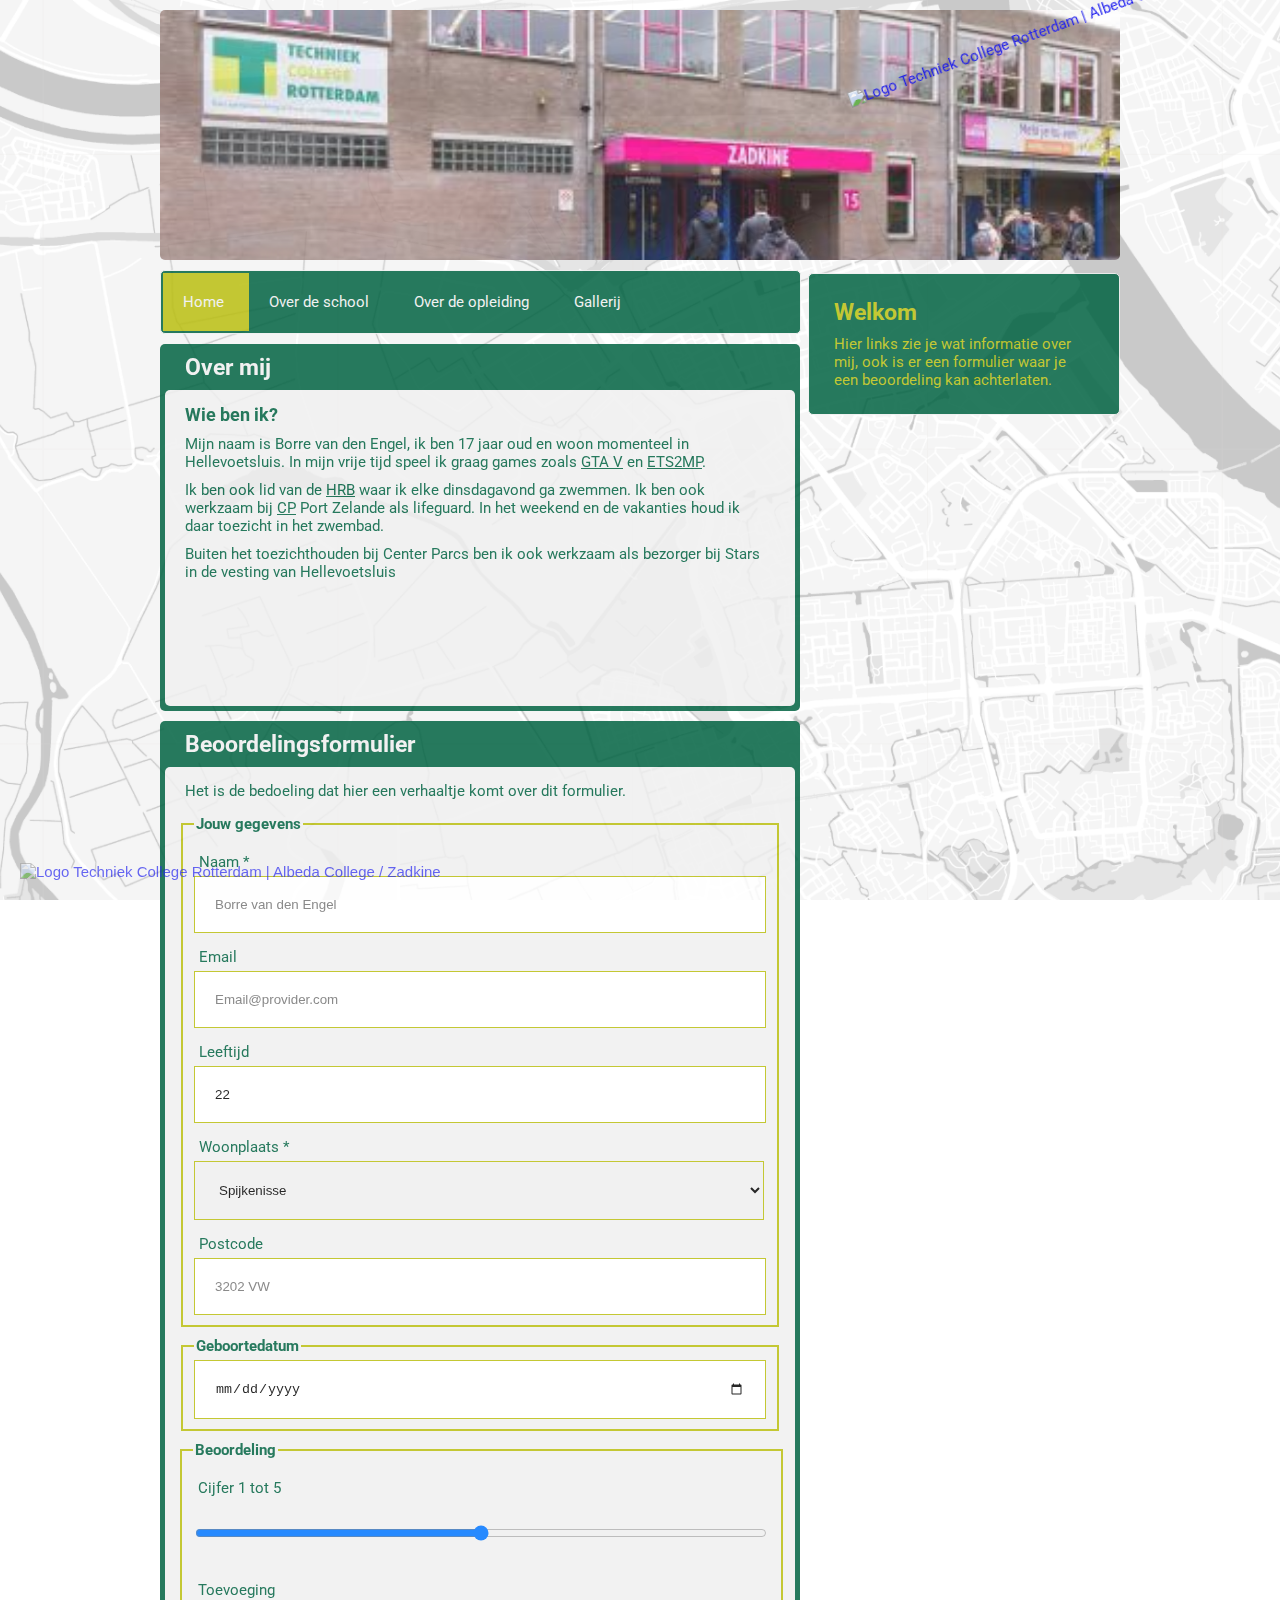
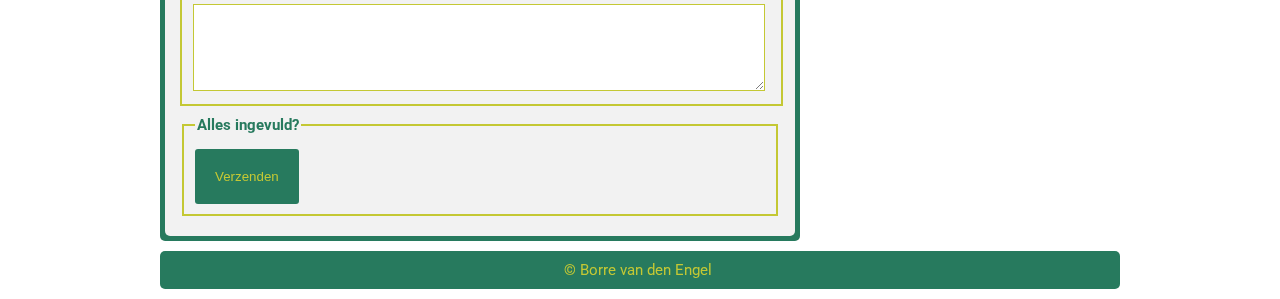
==== commit f924e178: "Add files via upload" ====
--- a/index.html
+++ b/index.html
@@ -17,6 +17,11 @@
       document.createElement("section");
     </script>
     <![endif]-->
+	<script>
+	function myRating(val) {
+    document.getElementById("Rating").innerHTML = "Cijfer: "+val; 
+}
+</script>
   </head>
   <body>
   <a href="https://techniekcollegerotterdam.nl">
@@ -74,27 +79,50 @@
         <article>
        
           <p>Het is de bedoeling dat hier een verhaaltje komt over dit formulier.</p>
-          <form id="beoordeling">
-			<label for="naam"><p><b>Naam</b></p></label>
-			<input type="text" id="naam" placeholder="Borre van den Engel">
+          <form id="beoordeling" action="bedankt.html" method="get">
+		<fieldset>
+		<legend><b>Jouw gegevens</b></legend>
+			<label for="naam"><p>Naam *</p></label>
+			<input type="text" id="naam" placeholder="Borre van den Engel"  required>
+			
+			<label for="email"><p>Email</p></label>
+			<input type="email" id="email" placeholder="Email@provider.com">
+			
+			<label for="leeftijd"><p>Leeftijd</p></label>
+			<input type="number" value="22" min="1" max="110">
+			 <label for="woonplaats"><p>Woonplaats *</p></label>
+    <select required>
+      <option>Spijkenisse</option>
+      <option>Hellevoetsluis</option>
+      <option>Rotterdam</option>
+      <option>Hoogvliet</option>
+      <option>Overig</option>
+    </select>
+	<label for="postcode"><p>Postcode</p></label>
+	<input type="text" id="postcode" pattern="[0-9]{4}\s[A-Z]{2}" placeholder="3202 VW" title="Een postcode bestaat uit 4 cijfers, opgevold door een spatie en 2 hoofdletters.">
+		</fieldset>
+		<fieldset>
+		<legend><b>Geboortedatum</b></legend>
+			
+			<input type="date" id="geboortedatum">
+		</fieldset>
+		<fieldset>
+		<legend><b>Beoordeling</b></legend>
 		
-			<label for="rating"><p><b>Beoordeling</b></p>
-			</label>
-		  <input id="rating" type="range" min="1" max="5" step="1" list="rating-list">
-		  <datalist id="rating-list">
-			<option value="0" label="0">
-			<option value="1" label="1">
-			<option value="2" label="2">
-			<option value="3" label="3">
-			<option value="4" label="4">
-			<option value="5" label="5">
-		  </datalist>
+		<label for="rating"><p id="Rating">Cijfer 1 tot 5</p></label>
+		<input id="rating" type="range" min="1" max="5" step="1" list="rating-list"  oninput="myRating(this.value)"required>
+		
 		  
-		  <label for="toevoeging"><p><b>Toevoeging</b></p></label>
+		  <label for="toevoeging"><p>Toevoeging</p></label>
 		  <textarea id="toevoeging" name="toevoeging" rows="5">
 		  </textarea>
-		  <p>Druk op de knop om het formulier in te leveren</p>
+		  </fieldset>
+		  <fieldset>
+		  <legend><b>Alles ingevuld?</b></legend>
+		
 		  <button value="Verzenden">Verzenden</button>
+		  </fieldset>
+		  
 		  
 		  
 		  </form>
--- a/style.css
+++ b/style.css
@@ -127,6 +127,7 @@
   float:left;
   position: sticky;
   top:10px;
+  z-index:100;
   
   
 }
@@ -214,23 +215,25 @@
 	color: #f0f0f0;
 }
 /* Formuliertje */
-form#beoordeling {
-	width:600px;
-}
-
-form#beoordeling input {
-	width: 560px;
+
+form#beoordeling input{
+	width: 530px;
 	padding: 20px;
 	border: 1px solid #babf10;
 }
-form#beoordeling input:active, #beoordeling input:focus, #beoordeling textarea:active, #beoordeling textarea:focus {
+form#beoordeling input:active, #beoordeling input:focus, #beoordeling textarea:active, #beoordeling textarea:focus, #beoordeling select:active, #beoordeling select:focus {
 	background:#006241;
 	color: #babf10;
 	border: 1px solid #babf10;
 }
 form#beoordeling textarea {
-	width: 590px;
+	width: 560px;
 	padding: 5px;
+	border: 1px solid #babf10;
+}
+form#beoordeling select {
+	width:570px;
+	padding:20px;
 	border: 1px solid #babf10;
 }
 
@@ -249,6 +252,13 @@
 	background: #babf10;
 	color: #006241;
 }
+
+form#beoordeling fieldset {
+	border: 2px #babf10 solid;
+	margin:10px auto;
+	width:570px;
+}
+
 /* Afbeelding MySQL */
 section#mysql img {
 	width:100%; 
